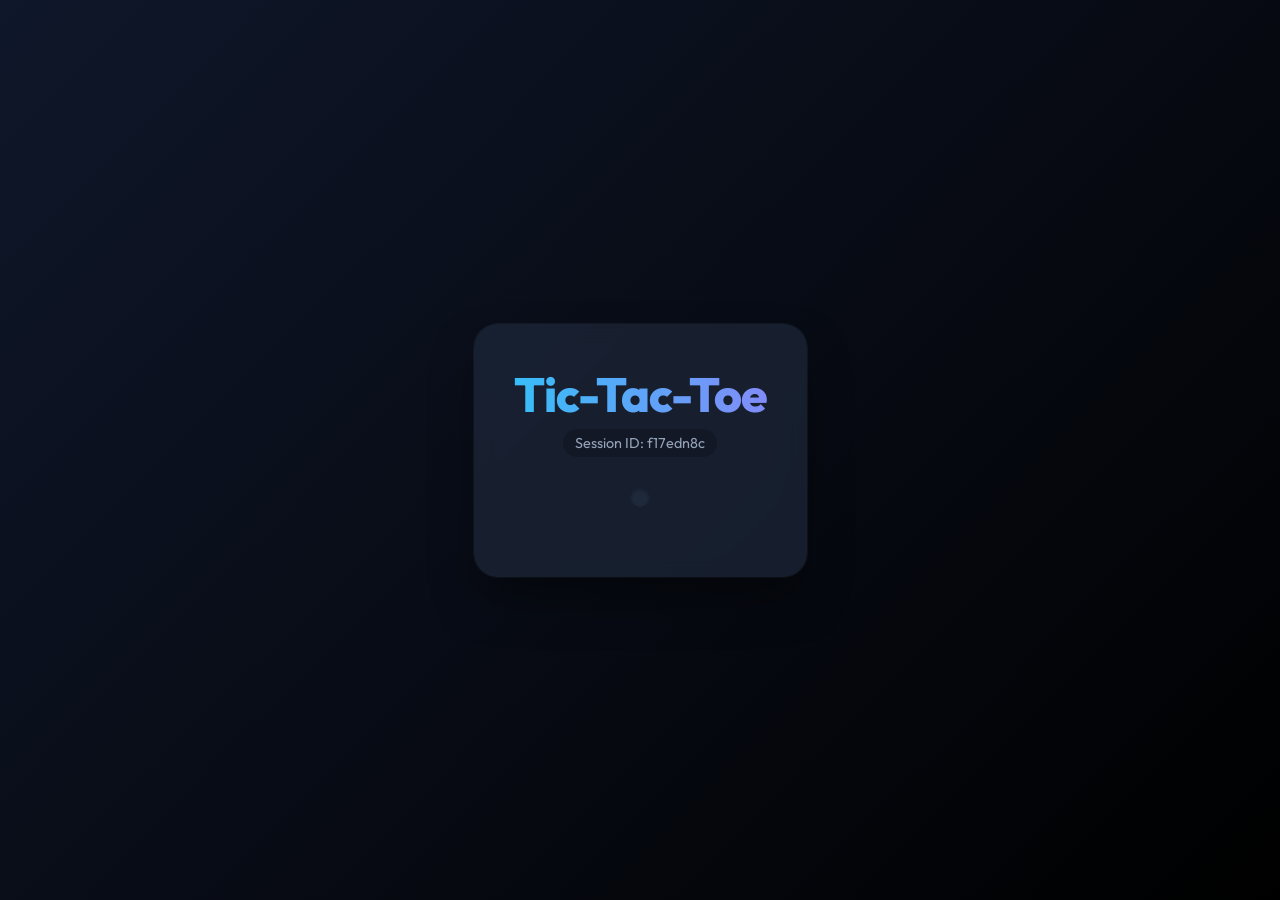
==== index.html @ 6de68d9a "feat: Implement a full-stack Tic-Tac-Toe game with a Rust/Axum backend and a vanilla HTML/CSS/JS fro" ====
<!DOCTYPE html>
<html lang="en">
  <head>
    <meta charset="utf-8" />
    <meta name="viewport" content="width=device-width, initial-scale=1.0" />
    <title>Sleek Tic-Tac-Toe</title>
    <link rel="preconnect" href="https://fonts.googleapis.com">
    <link rel="preconnect" href="https://fonts.gstatic.com" crossorigin>
    <link href="https://fonts.googleapis.com/css2?family=Outfit:wght@400;600;800&display=swap" rel="stylesheet">
    <style>
      :root {
        --bg-color: #0f172a;
        --board-bg: #1e293b;
        --cell-bg: #334155;
        --cell-hover: #475569;
        --text-primary: #f8fafc;
        --text-secondary: #94a3b8;
        --accent-x: #38bdf8;
        --accent-o: #f472b6;
        --btn-bg: #4f46e5;
        --btn-hover: #4338ca;
      }

      * {
        box-sizing: border-box;
      }

      body {
        margin: 0;
        min-height: 100vh;
        background: linear-gradient(135deg, var(--bg-color), #000000);
        color: var(--text-primary);
        font-family: 'Outfit', sans-serif;
        display: flex;
        flex-direction: column;
        align-items: center;
        justify-content: center;
      }

      .container {
        display: flex;
        flex-direction: column;
        align-items: center;
        background: rgba(30, 41, 59, 0.7);
        backdrop-filter: blur(10px);
        padding: 40px;
        border-radius: 24px;
        box-shadow: 0 25px 50px -12px rgba(0, 0, 0, 0.5), 0 0 0 1px rgba(255,255,255,0.05);
      }

      h2 {
        margin: 0 0 5px 0;
        font-size: 3rem;
        font-weight: 800;
        background: linear-gradient(to right, #38bdf8, #818cf8);
        -webkit-background-clip: text;
        background-clip: text;
        -webkit-text-fill-color: transparent;
        text-align: center;
        letter-spacing: -1px;
      }
      
      .session-info {
        font-size: 0.9rem;
        color: var(--text-secondary);
        margin-bottom: 30px;
        background: rgba(0,0,0,0.2);
        padding: 5px 12px;
        border-radius: 20px;
      }

      table {
        border-collapse: separate;
        border-spacing: 10px;
        background: var(--board-bg);
        padding: 10px;
        border-radius: 16px;
        box-shadow: inset 0 2px 4px rgba(0,0,0,0.3);
      }

      td {
        width: 100px;
        height: 100px;
        background: var(--cell-bg);
        border-radius: 12px;
        text-align: center;
        font-size: 4rem;
        font-weight: 800;
        cursor: pointer;
        transition: all 0.2s cubic-bezier(0.4, 0, 0.2, 1);
        box-shadow: 0 4px 6px -1px rgba(0, 0, 0, 0.2);
        user-select: none;
      }

      td:hover {
        background: var(--cell-hover);
        transform: translateY(-2px);
        box-shadow: 0 10px 15px -3px rgba(0, 0, 0, 0.3);
      }
      
      td:active {
        transform: translateY(1px);
      }

      /* Specific colors for X and O */
      td.cell-x {
        color: var(--accent-x);
        text-shadow: 0 0 15px rgba(56, 189, 248, 0.4);
      }
      
      td.cell-o {
        color: var(--accent-o);
        text-shadow: 0 0 15px rgba(244, 114, 182, 0.4);
      }

      .status-container {
        margin-top: 30px;
        display: flex;
        flex-direction: column;
        align-items: center;
        gap: 20px;
        width: 100%;
      }

      #status {
        font-size: 1.5rem;
        font-weight: 600;
        margin: 0;
        text-transform: uppercase;
        letter-spacing: 2px;
        color: var(--text-primary);
      }

      button {
        background: var(--btn-bg);
        color: white;
        border: none;
        padding: 12px 30px;
        border-radius: 10px;
        font-size: 1.1rem;
        font-weight: 600;
        font-family: inherit;
        cursor: pointer;
        transition: all 0.2s;
        box-shadow: 0 4px 6px rgba(79, 70, 229, 0.3);
        text-transform: uppercase;
        letter-spacing: 1px;
      }

      button:hover {
        background: var(--btn-hover);
        transform: translateY(-2px);
        box-shadow: 0 8px 15px rgba(79, 70, 229, 0.4);
      }
      
      button:active {
        transform: translateY(1px);
        box-shadow: 0 2px 4px rgba(79, 70, 229, 0.3);
      }

      /* Entrance Animation */
      @keyframes popIn {
        0% { transform: scale(0.5); opacity: 0; }
        70% { transform: scale(1.1); }
        100% { transform: scale(1); opacity: 1; }
      }
      
      .animated {
        animation: popIn 0.3s cubic-bezier(0.175, 0.885, 0.32, 1.275) forwards;
      }

      @media (max-width: 500px) {
        td { width: 80px; height: 80px; font-size: 3rem; }
        .container { padding: 20px; border-radius: 0; width: 100vw; height: 100vh; justify-content: center;}
      }
    </style>
  </head>
  <body>
    <div class="container">
      <h2 id="header-title">Tic-Tac-Toe</h2>
      <div id="session-display" class="session-info"></div>
      
      <table id="board"></table>
      
      <div class="status-container">
        <p id="status"></p>
        <button onclick="resetGame()" id="reset-btn" style="display: none;">Restart Game</button>
      </div>
    </div>

    <script>
      // Get or generate a session ID
      const urlParams = new URLSearchParams(window.location.search);
      let sessionId = urlParams.get("session_id");
      if (!sessionId) {
        sessionId = Math.random().toString(36).substring(2, 10);
        window.history.replaceState({}, "", `?session_id=${sessionId}`);
      }
      
      // Update UI with Session info
      document.getElementById("session-display").innerText = `Session ID: ${sessionId}`;

      async function fetchBoard() {
        try {
            const res = await fetch(`http://localhost:3000/board?session_id=${sessionId}`);
            return res.json();
        } catch (e) {
            console.error(e);
            return null;
        }
      }

      async function makeMove(row, col) {
        try {
            await fetch("http://localhost:3000/move", {
            method: "POST",
            headers: { "Content-Type": "application/json" },
            body: JSON.stringify({ session_id: sessionId, row, col }),
            });
            renderBoard();
        } catch(e) { console.error(e); }
      }

      async function resetGame() {
        try {
            await fetch("http://localhost:3000/reset", {
            method: "POST",
            headers: { "Content-Type": "application/json" },
            body: JSON.stringify({ session_id: sessionId }),
            });
            renderBoard();
        } catch(e) { console.error(e); }
      }

      async function renderBoard() {
        const data = await fetchBoard();
        if(!data) return;

        const boardEl = document.getElementById("board");
        boardEl.innerHTML = "";
        
        data.board.forEach((row, i) => {
          const tr = document.createElement("tr");
          row.forEach((cell, j) => {
            const td = document.createElement("td");
            // Add symbol if not empty
            if (cell !== ' ') {
                const span = document.createElement('span');
                span.innerText = cell;
                span.classList.add('animated');
                td.appendChild(span);
                
                // Add specific styling class
                if (cell === 'X') td.classList.add('cell-x');
                else if (cell === 'O') td.classList.add('cell-o');
            }
            
            // Only add click listener if game is not over and cell is empty
            if (!data.winner && cell === ' ') {
                td.onclick = () => makeMove(i, j);
            } else if (cell !== ' ') {
                td.style.cursor = 'default';
            } else {
                 td.style.cursor = 'not-allowed';
            }
            
            tr.appendChild(td);
          });
          boardEl.appendChild(tr);
        });
        
        const statusEl = document.getElementById("status");
        const btnEl = document.getElementById("reset-btn");
        
        // Detailed status message
        if (data.winner) {
            statusEl.innerHTML = `Winner: <span style="color: ${data.winner === 'X' ? 'var(--accent-x)' : 'var(--accent-o)'}">${data.winner}!</span>`;
            btnEl.style.display = "block";
            btnEl.classList.add('animated');
        } else {
            // Check for draw (board is full no winner)
            let isDraw = true;
            for(let r=0; r<3; r++){
                for(let c=0; c<3; c++){
                    if(data.board[r][c] === ' ') isDraw = false;
                }
            }

            if(isDraw) {
                statusEl.innerText = "It's a Draw!";
                btnEl.style.display = "block";
                btnEl.classList.add('animated');
            } else {
                 statusEl.innerHTML = `Next up: <span style="color: ${data.turn === 'X' ? 'var(--accent-x)' : 'var(--accent-o)'}">${data.turn}</span>`;
                 btnEl.style.display = "block"; // Always show restart to reset if needed mid-game
                 btnEl.innerText = "Restart Game";
            }
        }
      }

      renderBoard();
    </script>
  </body>
</html>
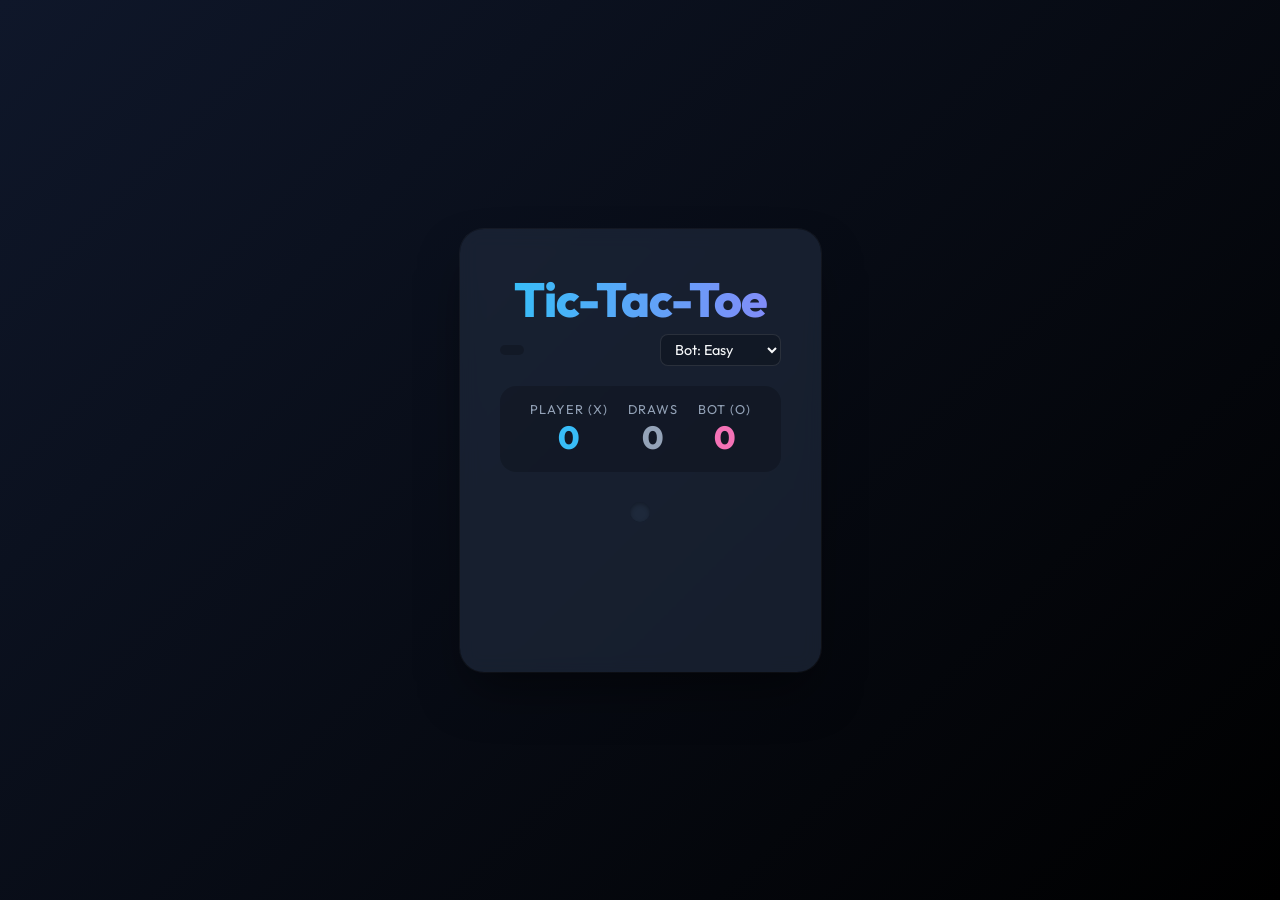
==== commit 697fa9b4: "feat: Add AI difficulty selection, scoreboard, and win animations to the Tic-Tac-Toe game." ====
--- a/index.html
+++ b/index.html
@@ -1,304 +1,478 @@
 <!DOCTYPE html>
 <html lang="en">
-  <head>
-    <meta charset="utf-8" />
-    <meta name="viewport" content="width=device-width, initial-scale=1.0" />
-    <title>Sleek Tic-Tac-Toe</title>
-    <link rel="preconnect" href="https://fonts.googleapis.com">
-    <link rel="preconnect" href="https://fonts.gstatic.com" crossorigin>
-    <link href="https://fonts.googleapis.com/css2?family=Outfit:wght@400;600;800&display=swap" rel="stylesheet">
-    <style>
-      :root {
-        --bg-color: #0f172a;
-        --board-bg: #1e293b;
-        --cell-bg: #334155;
-        --cell-hover: #475569;
-        --text-primary: #f8fafc;
-        --text-secondary: #94a3b8;
-        --accent-x: #38bdf8;
-        --accent-o: #f472b6;
-        --btn-bg: #4f46e5;
-        --btn-hover: #4338ca;
-      }
-
-      * {
-        box-sizing: border-box;
-      }
-
-      body {
-        margin: 0;
-        min-height: 100vh;
-        background: linear-gradient(135deg, var(--bg-color), #000000);
-        color: var(--text-primary);
-        font-family: 'Outfit', sans-serif;
-        display: flex;
-        flex-direction: column;
-        align-items: center;
+
+<head>
+  <meta charset="utf-8" />
+  <meta name="viewport" content="width=device-width, initial-scale=1.0" />
+  <title>Tic-Tac-Toe</title>
+  <link rel="preconnect" href="https://fonts.googleapis.com">
+  <link rel="preconnect" href="https://fonts.gstatic.com" crossorigin>
+  <link href="https://fonts.googleapis.com/css2?family=Outfit:wght@400;600;800&display=swap" rel="stylesheet">
+  <style>
+    :root {
+      --bg-color: #0f172a;
+      --board-bg: #1e293b;
+      --cell-bg: #334155;
+      --cell-hover: #475569;
+      --text-primary: #f8fafc;
+      --text-secondary: #94a3b8;
+      --accent-x: #38bdf8;
+      --accent-o: #f472b6;
+      --btn-bg: #4f46e5;
+      --btn-hover: #4338ca;
+    }
+
+    * {
+      box-sizing: border-box;
+    }
+
+    body {
+      margin: 0;
+      min-height: 100vh;
+      background: linear-gradient(135deg, var(--bg-color), #000000);
+      color: var(--text-primary);
+      font-family: 'Outfit', sans-serif;
+      display: flex;
+      flex-direction: column;
+      align-items: center;
+      justify-content: center;
+    }
+
+    .container {
+      display: flex;
+      flex-direction: column;
+      align-items: center;
+      background: rgba(30, 41, 59, 0.7);
+      backdrop-filter: blur(10px);
+      padding: 40px;
+      border-radius: 24px;
+      box-shadow: 0 25px 50px -12px rgba(0, 0, 0, 0.5), 0 0 0 1px rgba(255, 255, 255, 0.05);
+    }
+
+    h2 {
+      margin: 0 0 5px 0;
+      font-size: 3rem;
+      font-weight: 800;
+      background: linear-gradient(to right, #38bdf8, #818cf8);
+      -webkit-background-clip: text;
+      background-clip: text;
+      -webkit-text-fill-color: transparent;
+      text-align: center;
+      letter-spacing: -1px;
+    }
+
+    .game-settings {
+      display: flex;
+      justify-content: space-between;
+      align-items: center;
+      width: 100%;
+      margin-bottom: 20px;
+    }
+
+    .session-info {
+      font-size: 0.9rem;
+      color: var(--text-secondary);
+      background: rgba(0, 0, 0, 0.2);
+      padding: 5px 12px;
+      border-radius: 20px;
+    }
+
+    .difficulty-select {
+      background: rgba(0, 0, 0, 0.2);
+      color: var(--text-primary);
+      border: 1px solid rgba(255, 255, 255, 0.1);
+      padding: 5px 10px;
+      border-radius: 8px;
+      font-family: inherit;
+      font-size: 0.9rem;
+      outline: none;
+    }
+
+    .difficulty-select option {
+      background: var(--bg-color);
+    }
+
+    .scoreboard {
+      display: flex;
+      gap: 20px;
+      margin-bottom: 30px;
+      background: rgba(0, 0, 0, 0.2);
+      padding: 15px 30px;
+      border-radius: 16px;
+    }
+
+    .score-box {
+      display: flex;
+      flex-direction: column;
+      align-items: center;
+    }
+
+    .score-label {
+      font-size: 0.8rem;
+      text-transform: uppercase;
+      color: var(--text-secondary);
+      letter-spacing: 1px;
+    }
+
+    .score-value {
+      font-size: 2rem;
+      font-weight: 800;
+    }
+
+    table {
+      border-collapse: separate;
+      border-spacing: 10px;
+      background: var(--board-bg);
+      padding: 10px;
+      border-radius: 16px;
+      box-shadow: inset 0 2px 4px rgba(0, 0, 0, 0.3);
+    }
+
+    td {
+      width: 100px;
+      height: 100px;
+      background: var(--cell-bg);
+      border-radius: 12px;
+      text-align: center;
+      font-size: 4rem;
+      font-weight: 800;
+      cursor: pointer;
+      transition: all 0.2s cubic-bezier(0.4, 0, 0.2, 1);
+      box-shadow: 0 4px 6px -1px rgba(0, 0, 0, 0.2);
+      user-select: none;
+    }
+
+    td:hover:not(.disabled) {
+      background: var(--cell-hover);
+      transform: translateY(-2px);
+      box-shadow: 0 10px 15px -3px rgba(0, 0, 0, 0.3);
+    }
+
+    td:active:not(.disabled) {
+      transform: translateY(1px);
+    }
+
+    /* Specific colors for X and O */
+    td.cell-x {
+      color: var(--accent-x);
+      text-shadow: 0 0 15px rgba(56, 189, 248, 0.4);
+    }
+
+    td.cell-o {
+      color: var(--accent-o);
+      text-shadow: 0 0 15px rgba(244, 114, 182, 0.4);
+    }
+
+    td.cell-win {
+      transform: scale(1.05);
+      box-shadow: 0 0 20px rgba(255, 255, 255, 0.2);
+      z-index: 10;
+      background: rgba(255, 255, 255, 0.1);
+    }
+
+    .status-container {
+      margin-top: 30px;
+      display: flex;
+      flex-direction: column;
+      align-items: center;
+      gap: 20px;
+      width: 100%;
+      min-height: 80px;
+    }
+
+    #status {
+      font-size: 1.5rem;
+      font-weight: 600;
+      margin: 0;
+      text-transform: uppercase;
+      letter-spacing: 2px;
+      color: var(--text-primary);
+      text-align: center;
+    }
+
+    button {
+      background: var(--btn-bg);
+      color: white;
+      border: none;
+      padding: 12px 30px;
+      border-radius: 10px;
+      font-size: 1.1rem;
+      font-weight: 600;
+      font-family: inherit;
+      cursor: pointer;
+      transition: all 0.2s;
+      box-shadow: 0 4px 6px rgba(79, 70, 229, 0.3);
+      text-transform: uppercase;
+      letter-spacing: 1px;
+    }
+
+    button:hover {
+      background: var(--btn-hover);
+      transform: translateY(-2px);
+      box-shadow: 0 8px 15px rgba(79, 70, 229, 0.4);
+    }
+
+    button:active {
+      transform: translateY(1px);
+      box-shadow: 0 2px 4px rgba(79, 70, 229, 0.3);
+    }
+
+    /* Entrance Animation */
+    @keyframes popIn {
+      0% {
+        transform: scale(0.5);
+        opacity: 0;
+      }
+
+      70% {
+        transform: scale(1.1);
+      }
+
+      100% {
+        transform: scale(1);
+        opacity: 1;
+      }
+    }
+
+    @keyframes pulse {
+
+      0%,
+      100% {
+        opacity: 1;
+        transform: scale(1);
+      }
+
+      50% {
+        opacity: 0.5;
+        transform: scale(0.98);
+      }
+    }
+
+    .animated {
+      animation: popIn 0.3s cubic-bezier(0.175, 0.885, 0.32, 1.275) forwards;
+    }
+
+    .thinking {
+      animation: pulse 1s infinite ease-in-out;
+      color: var(--text-secondary) !important;
+    }
+
+    @media (max-width: 500px) {
+      td {
+        width: 80px;
+        height: 80px;
+        font-size: 3rem;
+      }
+
+      .container {
+        padding: 20px;
+        border-radius: 0;
+        width: 100vw;
+        height: 100vh;
         justify-content: center;
       }
-
-      .container {
-        display: flex;
-        flex-direction: column;
-        align-items: center;
-        background: rgba(30, 41, 59, 0.7);
-        backdrop-filter: blur(10px);
-        padding: 40px;
-        border-radius: 24px;
-        box-shadow: 0 25px 50px -12px rgba(0, 0, 0, 0.5), 0 0 0 1px rgba(255,255,255,0.05);
-      }
-
-      h2 {
-        margin: 0 0 5px 0;
-        font-size: 3rem;
-        font-weight: 800;
-        background: linear-gradient(to right, #38bdf8, #818cf8);
-        -webkit-background-clip: text;
-        background-clip: text;
-        -webkit-text-fill-color: transparent;
-        text-align: center;
-        letter-spacing: -1px;
-      }
-      
-      .session-info {
-        font-size: 0.9rem;
-        color: var(--text-secondary);
-        margin-bottom: 30px;
-        background: rgba(0,0,0,0.2);
-        padding: 5px 12px;
-        border-radius: 20px;
-      }
-
-      table {
-        border-collapse: separate;
-        border-spacing: 10px;
-        background: var(--board-bg);
-        padding: 10px;
-        border-radius: 16px;
-        box-shadow: inset 0 2px 4px rgba(0,0,0,0.3);
-      }
-
-      td {
-        width: 100px;
-        height: 100px;
-        background: var(--cell-bg);
-        border-radius: 12px;
-        text-align: center;
-        font-size: 4rem;
-        font-weight: 800;
-        cursor: pointer;
-        transition: all 0.2s cubic-bezier(0.4, 0, 0.2, 1);
-        box-shadow: 0 4px 6px -1px rgba(0, 0, 0, 0.2);
-        user-select: none;
-      }
-
-      td:hover {
-        background: var(--cell-hover);
-        transform: translateY(-2px);
-        box-shadow: 0 10px 15px -3px rgba(0, 0, 0, 0.3);
-      }
-      
-      td:active {
-        transform: translateY(1px);
-      }
-
-      /* Specific colors for X and O */
-      td.cell-x {
-        color: var(--accent-x);
-        text-shadow: 0 0 15px rgba(56, 189, 248, 0.4);
-      }
-      
-      td.cell-o {
-        color: var(--accent-o);
-        text-shadow: 0 0 15px rgba(244, 114, 182, 0.4);
-      }
-
-      .status-container {
-        margin-top: 30px;
-        display: flex;
-        flex-direction: column;
-        align-items: center;
-        gap: 20px;
-        width: 100%;
-      }
-
-      #status {
-        font-size: 1.5rem;
-        font-weight: 600;
-        margin: 0;
-        text-transform: uppercase;
-        letter-spacing: 2px;
-        color: var(--text-primary);
-      }
-
-      button {
-        background: var(--btn-bg);
-        color: white;
-        border: none;
-        padding: 12px 30px;
-        border-radius: 10px;
-        font-size: 1.1rem;
-        font-weight: 600;
-        font-family: inherit;
-        cursor: pointer;
-        transition: all 0.2s;
-        box-shadow: 0 4px 6px rgba(79, 70, 229, 0.3);
-        text-transform: uppercase;
-        letter-spacing: 1px;
-      }
-
-      button:hover {
-        background: var(--btn-hover);
-        transform: translateY(-2px);
-        box-shadow: 0 8px 15px rgba(79, 70, 229, 0.4);
-      }
-      
-      button:active {
-        transform: translateY(1px);
-        box-shadow: 0 2px 4px rgba(79, 70, 229, 0.3);
-      }
-
-      /* Entrance Animation */
-      @keyframes popIn {
-        0% { transform: scale(0.5); opacity: 0; }
-        70% { transform: scale(1.1); }
-        100% { transform: scale(1); opacity: 1; }
-      }
-      
-      .animated {
-        animation: popIn 0.3s cubic-bezier(0.175, 0.885, 0.32, 1.275) forwards;
-      }
-
-      @media (max-width: 500px) {
-        td { width: 80px; height: 80px; font-size: 3rem; }
-        .container { padding: 20px; border-radius: 0; width: 100vw; height: 100vh; justify-content: center;}
-      }
-    </style>
-  </head>
-  <body>
-    <div class="container">
-      <h2 id="header-title">Tic-Tac-Toe</h2>
+    }
+  </style>
+</head>
+
+<body>
+  <div class="container">
+    <h2>Tic-Tac-Toe</h2>
+
+    <div class="game-settings">
       <div id="session-display" class="session-info"></div>
-      
-      <table id="board"></table>
-      
-      <div class="status-container">
-        <p id="status"></p>
-        <button onclick="resetGame()" id="reset-btn" style="display: none;">Restart Game</button>
+      <select id="difficulty" class="difficulty-select" onchange="setDifficulty(this.value)">
+        <option value="Easy">Bot: Easy</option>
+        <option value="Medium">Bot: Medium</option>
+        <option value="Hard">Bot: Hard</option>
+      </select>
+    </div>
+
+    <div class="scoreboard">
+      <div class="score-box">
+        <span class="score-label">Player (X)</span>
+        <span class="score-value" id="score-player" style="color: var(--accent-x)">0</span>
+      </div>
+      <div class="score-box">
+        <span class="score-label">Draws</span>
+        <span class="score-value" id="score-draws" style="color: var(--text-secondary)">0</span>
+      </div>
+      <div class="score-box">
+        <span class="score-label">Bot (O)</span>
+        <span class="score-value" id="score-bot" style="color: var(--accent-o)">0</span>
       </div>
     </div>
 
-    <script>
-      // Get or generate a session ID
-      const urlParams = new URLSearchParams(window.location.search);
-      let sessionId = urlParams.get("session_id");
-      if (!sessionId) {
-        sessionId = Math.random().toString(36).substring(2, 10);
-        window.history.replaceState({}, "", `?session_id=${sessionId}`);
-      }
-      
-      // Update UI with Session info
-      document.getElementById("session-display").innerText = `Session ID: ${sessionId}`;
-
-      async function fetchBoard() {
-        try {
-            const res = await fetch(`http://localhost:3000/board?session_id=${sessionId}`);
-            return res.json();
-        } catch (e) {
-            console.error(e);
-            return null;
+    <table id="board"></table>
+
+    <div class="status-container">
+      <p id="status"></p>
+      <button onclick="resetGame()" id="reset-btn" style="display: none;">Restart Game</button>
+    </div>
+  </div>
+
+  <script>
+    // Get or generate a session ID
+    const urlParams = new URLSearchParams(window.location.search);
+    let sessionId = urlParams.get("session_id");
+    if (!sessionId) {
+      sessionId = Math.random().toString(36).substring(2, 10);
+      window.history.replaceState({}, "", `?session_id=${sessionId}`);
+    }
+
+    // document.getElementById("session-display").innerText = `Session ID: ${sessionId}`;
+
+    let isWaitingForBot = false;
+
+    async function fetchBoard() {
+      try {
+        const res = await fetch(`http://localhost:3000/board?session_id=${sessionId}`);
+        return res.json();
+      } catch (e) {
+        console.error(e);
+        return null;
+      }
+    }
+
+    async function setDifficulty(level) {
+      try {
+        const res = await fetch("http://localhost:3000/difficulty", {
+          method: "POST",
+          headers: { "Content-Type": "application/json" },
+          body: JSON.stringify({ session_id: sessionId, difficulty: level }),
+        });
+        const data = await res.json();
+        renderBoardData(data);
+      } catch (e) { console.error(e); }
+    }
+
+    async function makeMove(row, col) {
+      if (isWaitingForBot) return; // Prevent clicking while bot thinks
+
+      try {
+        // Optimistic UI for smooth feel
+        isWaitingForBot = true;
+        document.getElementById("status").innerHTML = `<span class="thinking">Bot is thinking...</span>`;
+
+        const res = await fetch("http://localhost:3000/move", {
+          method: "POST",
+          headers: { "Content-Type": "application/json" },
+          body: JSON.stringify({ session_id: sessionId, row, col }),
+        });
+        const data = await res.json();
+        isWaitingForBot = false;
+        renderBoardData(data);
+      } catch (e) {
+        isWaitingForBot = false;
+        console.error(e);
+      }
+    }
+
+    async function resetGame() {
+      try {
+        const res = await fetch("http://localhost:3000/reset", {
+          method: "POST",
+          headers: { "Content-Type": "application/json" },
+          body: JSON.stringify({ session_id: sessionId }),
+        });
+        const data = await res.json();
+        renderBoardData(data);
+      } catch (e) { console.error(e); }
+    }
+
+    function updateScoreboard(data) {
+      document.getElementById("score-player").innerText = data.score_player;
+      document.getElementById("score-bot").innerText = data.score_bot;
+      document.getElementById("score-draws").innerText = data.score_draws;
+
+      // Sync difficulty dropdown with server state constraint
+      document.getElementById("difficulty").value = data.difficulty;
+    }
+
+    function renderBoardData(data) {
+      if (!data) return;
+
+      updateScoreboard(data);
+
+      const boardEl = document.getElementById("board");
+      boardEl.innerHTML = "";
+
+      // Find if we have win_line highlighting to do
+      const winLineMap = {};
+      if (data.win_line) {
+        data.win_line.forEach(coord => {
+          winLineMap[`${coord[0]},${coord[1]}`] = true;
+        });
+      }
+
+      data.board.forEach((row, r) => {
+        const tr = document.createElement("tr");
+        row.forEach((cell, c) => {
+          const td = document.createElement("td");
+          // Add symbol if not empty
+          if (cell !== ' ') {
+            const span = document.createElement('span');
+            span.innerText = cell;
+            span.classList.add('animated');
+            td.appendChild(span);
+
+            if (cell === 'X') td.classList.add('cell-x');
+            else if (cell === 'O') td.classList.add('cell-o');
+          }
+
+          // Check for winning line
+          if (winLineMap[`${r},${c}`]) {
+            td.classList.add('cell-win');
+          }
+
+          // Interaction rules
+          if (!data.winner && cell === ' ' && !isWaitingForBot) {
+            td.onclick = () => makeMove(r, c);
+          } else {
+            td.classList.add('disabled');
+            if (cell !== ' ') td.style.cursor = 'default';
+            else td.style.cursor = 'not-allowed';
+          }
+
+          tr.appendChild(td);
+        });
+        boardEl.appendChild(tr);
+      });
+
+      const statusEl = document.getElementById("status");
+      const btnEl = document.getElementById("reset-btn");
+
+      if (data.winner) {
+        statusEl.innerHTML = `Winner: <span style="color: ${data.winner === 'X' ? 'var(--accent-x)' : 'var(--accent-o)'}">${data.winner}!</span>`;
+        btnEl.style.display = "block";
+        btnEl.classList.add('animated');
+      } else {
+        let isDraw = true;
+        for (let r = 0; r < 3; r++) {
+          for (let c = 0; c < 3; c++) {
+            if (data.board[r][c] === ' ') isDraw = false;
+          }
         }
-      }
-
-      async function makeMove(row, col) {
-        try {
-            await fetch("http://localhost:3000/move", {
-            method: "POST",
-            headers: { "Content-Type": "application/json" },
-            body: JSON.stringify({ session_id: sessionId, row, col }),
-            });
-            renderBoard();
-        } catch(e) { console.error(e); }
-      }
-
-      async function resetGame() {
-        try {
-            await fetch("http://localhost:3000/reset", {
-            method: "POST",
-            headers: { "Content-Type": "application/json" },
-            body: JSON.stringify({ session_id: sessionId }),
-            });
-            renderBoard();
-        } catch(e) { console.error(e); }
-      }
-
-      async function renderBoard() {
-        const data = await fetchBoard();
-        if(!data) return;
-
-        const boardEl = document.getElementById("board");
-        boardEl.innerHTML = "";
-        
-        data.board.forEach((row, i) => {
-          const tr = document.createElement("tr");
-          row.forEach((cell, j) => {
-            const td = document.createElement("td");
-            // Add symbol if not empty
-            if (cell !== ' ') {
-                const span = document.createElement('span');
-                span.innerText = cell;
-                span.classList.add('animated');
-                td.appendChild(span);
-                
-                // Add specific styling class
-                if (cell === 'X') td.classList.add('cell-x');
-                else if (cell === 'O') td.classList.add('cell-o');
-            }
-            
-            // Only add click listener if game is not over and cell is empty
-            if (!data.winner && cell === ' ') {
-                td.onclick = () => makeMove(i, j);
-            } else if (cell !== ' ') {
-                td.style.cursor = 'default';
-            } else {
-                 td.style.cursor = 'not-allowed';
-            }
-            
-            tr.appendChild(td);
-          });
-          boardEl.appendChild(tr);
-        });
-        
-        const statusEl = document.getElementById("status");
-        const btnEl = document.getElementById("reset-btn");
-        
-        // Detailed status message
-        if (data.winner) {
-            statusEl.innerHTML = `Winner: <span style="color: ${data.winner === 'X' ? 'var(--accent-x)' : 'var(--accent-o)'}">${data.winner}!</span>`;
-            btnEl.style.display = "block";
-            btnEl.classList.add('animated');
+
+        if (isDraw) {
+          statusEl.innerText = "It's a Draw!";
+          btnEl.style.display = "block";
+          btnEl.classList.add('animated');
         } else {
-            // Check for draw (board is full no winner)
-            let isDraw = true;
-            for(let r=0; r<3; r++){
-                for(let c=0; c<3; c++){
-                    if(data.board[r][c] === ' ') isDraw = false;
-                }
-            }
-
-            if(isDraw) {
-                statusEl.innerText = "It's a Draw!";
-                btnEl.style.display = "block";
-                btnEl.classList.add('animated');
-            } else {
-                 statusEl.innerHTML = `Next up: <span style="color: ${data.turn === 'X' ? 'var(--accent-x)' : 'var(--accent-o)'}">${data.turn}</span>`;
-                 btnEl.style.display = "block"; // Always show restart to reset if needed mid-game
-                 btnEl.innerText = "Restart Game";
-            }
+          statusEl.innerHTML = `Your turn!`;
+          btnEl.style.display = "block";
+          btnEl.innerText = "Restart Game";
         }
       }
-
-      renderBoard();
-    </script>
-  </body>
-</html>
+    }
+
+    async function initialize() {
+      const data = await fetchBoard();
+      renderBoardData(data);
+    }
+
+    initialize();
+  </script>
+</body>
+
+</html>
